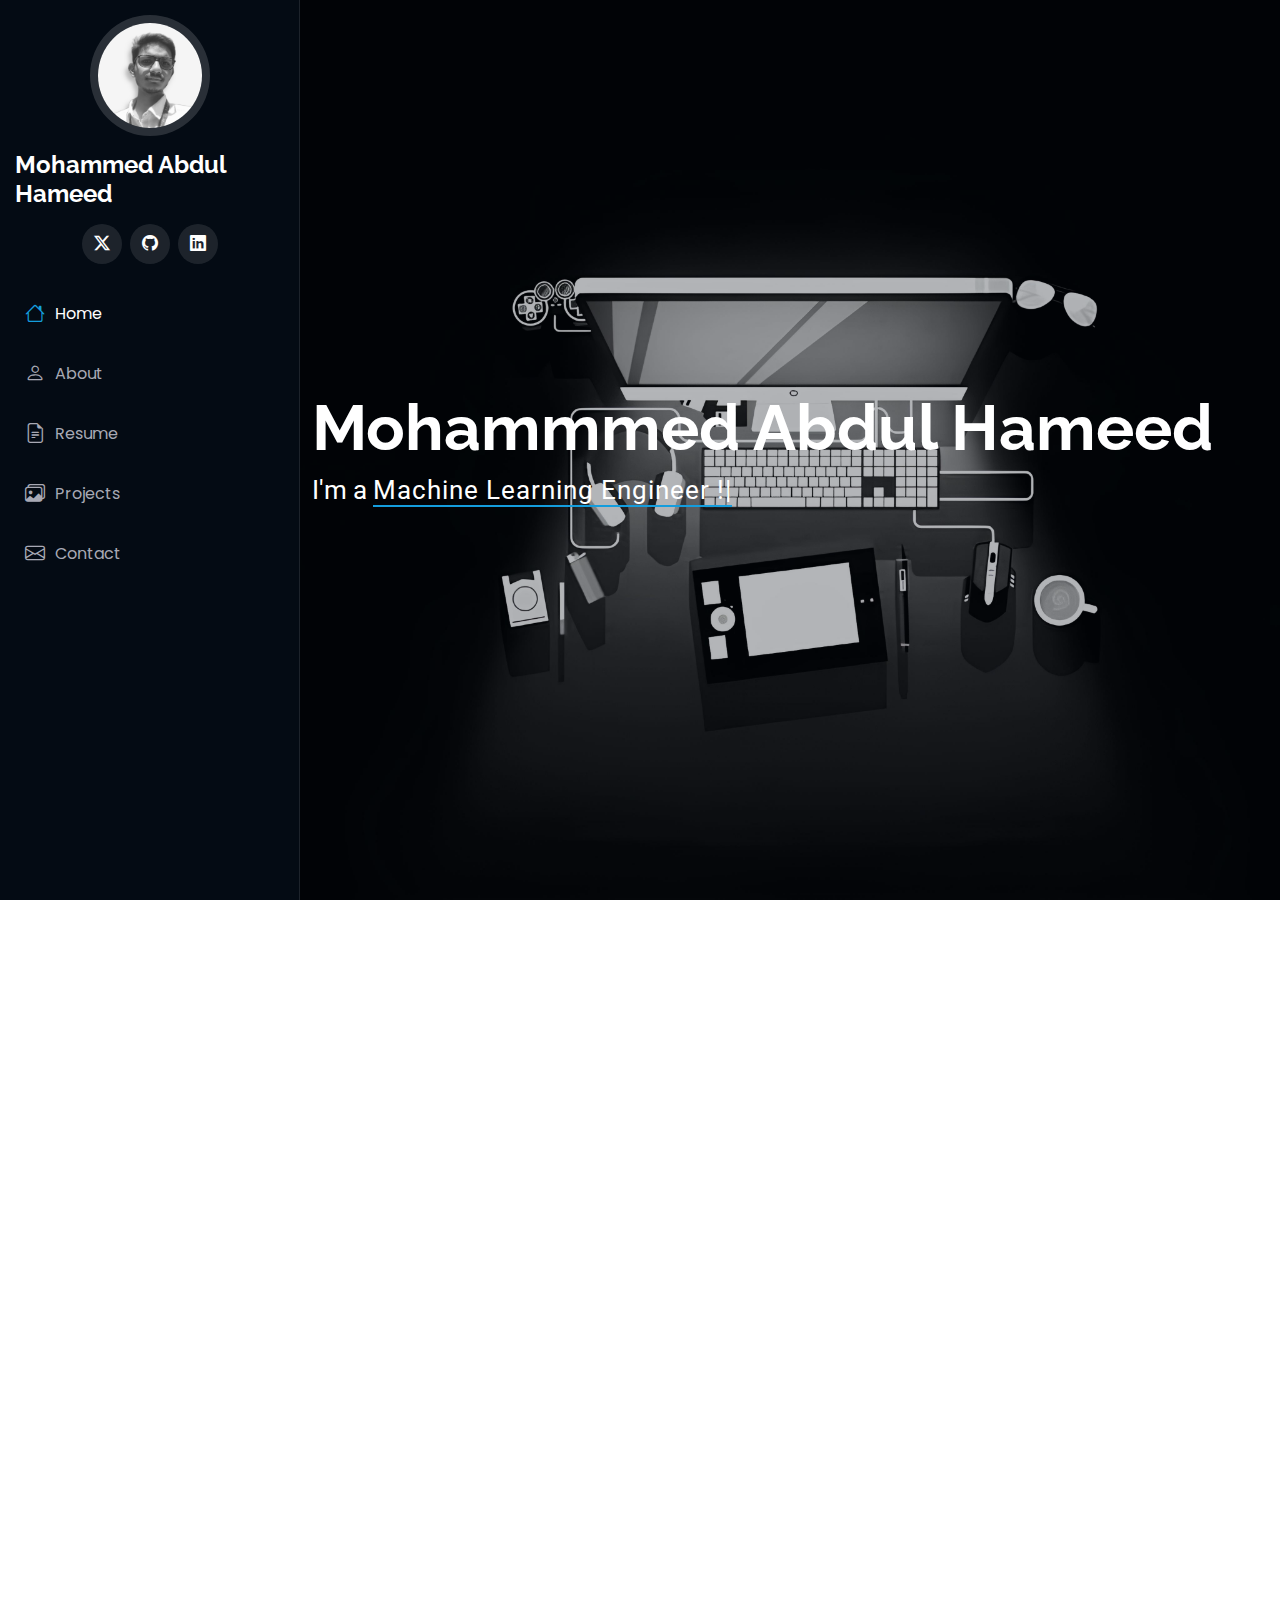
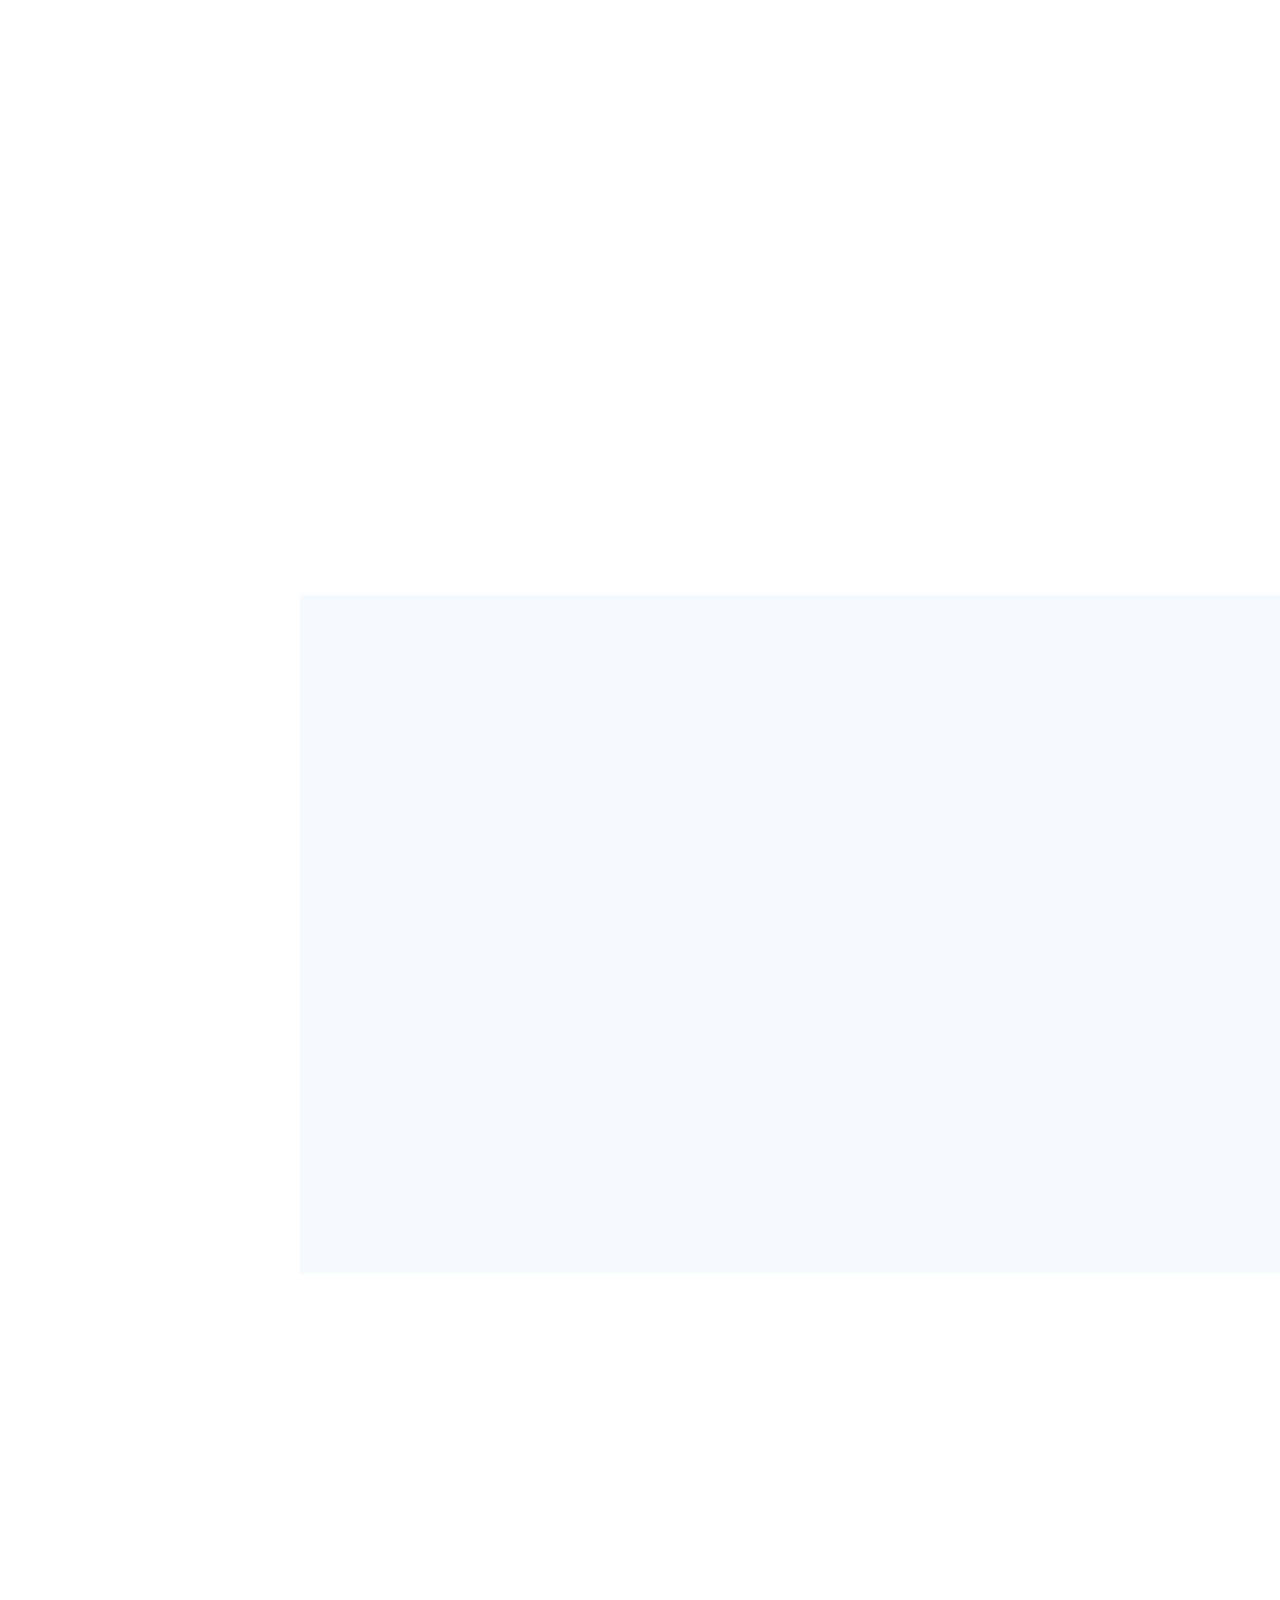
==== index.html @ 0af3f482 "first commit" ====
<!DOCTYPE html>
<html lang="en">

<head>
  <meta charset="utf-8">
  <meta content="width=device-width, initial-scale=1.0" name="viewport">
  <title>Mohammed Abdul Hameed</title>
  <meta content="" name="description">
  <meta content="" name="keywords">

  <!-- Favicons -->
  <link href="assets/img/favicon.png" rel="icon">
  <link href="assets/img/apple-touch-icon.png" rel="apple-touch-icon">

  <!-- Fonts -->
  <link href="https://fonts.googleapis.com" rel="preconnect">
  <link href="https://fonts.gstatic.com" rel="preconnect" crossorigin>
  <link href="https://fonts.googleapis.com/css2?family=Roboto:ital,wght@0,100;0,300;0,400;0,500;0,700;0,900;1,100;1,300;1,400;1,500;1,700;1,900&family=Poppins:ital,wght@0,100;0,200;0,300;0,400;0,500;0,600;0,700;0,800;0,900;1,100;1,200;1,300;1,400;1,500;1,600;1,700;1,800;1,900&family=Raleway:ital,wght@0,100;0,200;0,300;0,400;0,500;0,600;0,700;0,800;0,900;1,100;1,200;1,300;1,400;1,500;1,600;1,700;1,800;1,900&display=swap" rel="stylesheet">

  <!-- Vendor CSS Files -->
  <link href="assets/vendor/bootstrap/css/bootstrap.min.css" rel="stylesheet">
  <link href="assets/vendor/bootstrap-icons/bootstrap-icons.css" rel="stylesheet">
  <link href="assets/vendor/aos/aos.css" rel="stylesheet">
  <link href="assets/vendor/glightbox/css/glightbox.min.css" rel="stylesheet">
  <link href="assets/vendor/swiper/swiper-bundle.min.css" rel="stylesheet">

  <!-- Main CSS File -->
  <link href="assets/css/main.css" rel="stylesheet">

 
</head>

<body class="index-page">

  <header id="header" class="header dark-background d-flex flex-column">
    <i class="header-toggle d-xl-none bi bi-list"></i>

    <div class="profile-img">
      <img src="assets/img/Screenshot 2024-06-10 215440.png" alt="" class="img-fluid rounded-circle">
    </div>

    <a href="index.html" class="logo d-flex align-items-center justify-content-center">
      <!-- Uncomment the line below if you also wish to use an image logo -->
      <!-- <img src="assets/img/logo.png" alt=""> -->
      <h1 class="sitename">Mohammed Abdul Hameed</h1>
    </a>

    <div class="social-links text-center">
      <a href="#" class="twitter"><i class="bi bi-twitter-x"></i></a>
      <a href="https://github.com/AbdulHameed22" class="github"><i class="bi bi-github"></i></a>
      
      <a href="https://www.linkedin.com/in/abdul-hameed-50090b255/" class="linkedin"><i class="bi bi-linkedin"></i></a>
    </div>

    <nav id="navmenu" class="navmenu">
      <ul>
        <li><a href="#hero" class="active"><i class="bi bi-house navicon"></i>Home</a></li>
        <li><a href="#about"><i class="bi bi-person navicon"></i> About</a></li>
        <li><a href="#resume"><i class="bi bi-file-earmark-text navicon"></i> Resume</a></li>
        <li><a href="#portfolio"><i class="bi bi-images navicon"></i> Projects</a></li>
        
        
        <li><a href="#contact"><i class="bi bi-envelope navicon"></i> Contact</a></li>
      </ul>
    </nav>

  </header>

  <main class="main">

    <!-- Hero Section -->
    <section id="hero" class="hero section dark-background">

      <img src="assets/img/WhatsApp Image 2024-07-26 at 12.39.58_763ef85f (2).jpg" alt="" data-aos="fade-in" class="">

      <div class="container" data-aos="fade-up" data-aos-delay="100">
        <h2>Mohammmed Abdul Hameed</h2>
        <p>I'm a <span class="typed" data-typed-items=" Machine Learning Engineer !">Machine Learning Engineer !</span><span class="typed-cursor typed-cursor--blink" aria-hidden="true"></span><span class="typed-cursor typed-cursor--blink" aria-hidden="true"></span></p>
      </div>

    </section><!-- /Hero Section -->

    <!-- About Section -->
    <section id="about" class="about section">

      <!-- Section Title -->
      <div class="container section-title" data-aos="fade-up">
        <h2>About</h2>
        <p>Name's Mohammed Abdul Hameed. As a junior developer passionate for AI, machine learning, and data science, I'm eager to transform curiosity into innovation.I aim to unlock the potential of data for impactful solutions.

          I'm committed to making tech accessible and ethical, actively engaging with developer communities on Github and Linkedin. Building projects from the first init commit to a complete product excites me.I also enjoy diving into non-tech activities, soaking up quirky fun facts, and exploring DIY projects that spark my creativity.
          
          Join me on this journey as I explore the possibilities of AI and data science, fueled by a passion for learning and creating positive change!.</p>
      </div><!-- End Section Title -->

      <div class="container" data-aos="fade-up" data-aos-delay="100">

        <div class="row gy-4 justify-content-center">
          <div class="col-lg-4">
            <img src="assets/img/Screenshot 2024-06-10 215440.png" class="img-fluid" alt="">
          </div>
          <div class="col-lg-8 content">
            <h2>AI/ML Engineer &amp; Data Scientist.</h2>
            <p class="fst-italic py-3">
              As an AI/ML trailblazer, I transform caffeine into code, insights into innovations, and data into dynamic solutions.
            </p>
            <div class="row">
              <div class="col-lg-6">
                <ul>
                  <li><i class="bi bi-chevron-right"></i> <strong>Birthday:</strong> <span>1 December 2001</span></li>
                  
                  <li><i class="bi bi-chevron-right"></i> <strong>City:</strong> <span>India</span></li>
                </ul>
              </div>
              <div class="col-lg-6">
                <ul>
                  
                  <li><i class="bi bi-chevron-right"></i> <strong>Degree:</strong> <span>Bachelors</span></li>
                  <li><i class="bi bi-chevron-right"></i> <strong>Email:</strong> <span>mabdulhameed20engg@gmail.com</span></li>
                 
                </ul>
              </div>
            </div>
            <p class="py-3">
              

            </p>
          </div>
        </div>

      </div>

    </section><!-- /About Section -->

    <!-- Stats Section -->
    <section id="stats" class="stats section">

      <div class="container" data-aos="fade-up" data-aos-delay="100">

        <div class="row gy-4">

          <div class="col-lg-3 col-md-6">
            <div class="stats-item">
              <i class="bi bi-emoji-smile"></i>
              <span data-purecounter-start="0" data-purecounter-end="1" data-purecounter-duration="1" class="purecounter"></span>
              <p><strong>Plus</strong><span>Years of experience</span></p>
            </div>
          </div><!-- End Stats Item -->

         
          <div class="col-lg-3 col-md-6">
            <div class="stats-item">
              <i class="bi bi-journal-richtext"></i>
              <span data-purecounter-start="0" data-purecounter-end="5" data-purecounter-duration="1" class="purecounter"></span>
              <p><strong>Plus</strong> <span>Projects done</span></p>
            </div>
          </div><!-- End Stats Item -->

          <div class="col-lg-3 col-md-6">
            <div class="stats-item">
              <i class="bi bi-check-circle"></i>
              <span data-purecounter-start="0" data-purecounter-end="110" data-purecounter-duration="1" class="purecounter"></span>
              <p><strong>hours plus </strong> <span>Learning and development</span></p>
            </div>
          </div><!-- End Stats Item -->

        </div>

      </div>

    </section><!-- /Stats Section -->

    <!-- Skills Section -->
    <section id="skills" class="skills section light-background">

      <!-- Section Title -->
      <div class="container section-title" data-aos="fade-up">
        <h2>Skills</h2>
        
      </div><!-- End Section Title -->

      <div class="container" data-aos="fade-up" data-aos-delay="100">

        <div class="row skills-content skills-animation">

          <div class="col-lg-6">

            <div class="progress">
              <span class="skill"><span>Python</span> <i class="val">80%</i></span>
              <div class="progress-bar-wrap">
                <div class="progress-bar" role="progressbar" aria-valuenow="80" aria-valuemin="0" aria-valuemax="100"></div>
              </div>
            </div><!-- End Skills Item -->

            <div class="progress">
              <span class="skill"><span>SQL</span> <i class="val">75%</i></span>
              <div class="progress-bar-wrap">
                <div class="progress-bar" role="progressbar" aria-valuenow="75" aria-valuemin="0" aria-valuemax="100"></div>
              </div>
            </div><!-- End Skills Item -->

            <div class="progress">
              <span class="skill"><span>C</span> <i class="val">70%</i></span>
              <div class="progress-bar-wrap">
                <div class="progress-bar" role="progressbar" aria-valuenow="70" aria-valuemin="0" aria-valuemax="100"></div>
              </div>
            </div><!-- End Skills Item -->

          </div>

          <div class="col-lg-6">

            <div class="progress">
              <span class="skill"><span>Data Analysis</span> <i class="val">80%</i></span>
              <div class="progress-bar-wrap">
                <div class="progress-bar" role="progressbar" aria-valuenow="80" aria-valuemin="0" aria-valuemax="100"></div>
              </div>
            </div><!-- End Skills Item -->

            <div class="progress">
              <span class="skill"><span>Data Visualization</span> <i class="val">80%</i></span>
              <div class="progress-bar-wrap">
                <div class="progress-bar" role="progressbar" aria-valuenow="80" aria-valuemin="0" aria-valuemax="100"></div>
              </div>
            </div><!-- End Skills Item -->

            <div class="progress">
              <span class="skill"><span>Git</span> <i class="val">55%</i></span>
              <div class="progress-bar-wrap">
                <div class="progress-bar" role="progressbar" aria-valuenow="55" aria-valuemin="0" aria-valuemax="100"></div>
              </div>
            </div><!-- End Skills Item -->

          </div>

        </div>

      </div>

    </section><!-- /Skills Section -->

    <!-- Resume Section -->
    <section id="resume" class="resume section">

      <!-- Section Title -->
      <div class="container section-title" data-aos="fade-up">
        <h2>Resume</h2>
        <p>Explore My Professional Journey! With over a year of hands-on experience, I’ve been transforming complex data into actionable insights. My resume showcases a blend of practical projects and evolving skills, reflecting my commitment to building a solid foundation for impactful data solutions. Discover how my passion and expertise are shaping my path as a Junior ML Engineer/Data Scientist !</p>
      </div><!-- End Section Title -->

      <div class="container">

        <div class="row">

          <div class="col-lg-6" data-aos="fade-up" data-aos-delay="100">
            <h3 class="resume-title">Sumary</h3>

            <div class="resume-item pb-0">
              <h4>MOHAMMED ABDUL HAMEED</h4>
              <p><em>Innovative and highly motivated ML Engineer/Data Scientist with 1+ years of experience & strong focus on AI, machine learning, and data science. Passionate about transforming complex data into actionable insights, from initial analysis to impactful solutions. Dedicated to continuous learning and ethical technology practices, with hands-on experience in developing data-driven projects and engaging with tech communities.</em></p>
              <ul>
                <li>India/KSA</li>
                
                <li>mabdulhameed20engg@gmail.com</li>
              </ul>
            </div><!-- Edn Resume Item -->

            <h3 class="resume-title">Education</h3>
            <div class="resume-item">
              <h4>Bachelor of Technology in Mechatronics & Automation Engineering</h4>
              <h5>2019 - 2023</h5>
              <p><em>Mahatma Gandhi Institute of Technology, Hyderabad, India</em></p>
              </p>
            </div><!-- Edn Resume Item -->
            <h3 class="resume-title">Certifications</h3>
            <div class="resume-item">          
              <ul>
                <li>Artificial Inteligence Virtual Program.</li>  
                <li>Data visualization using python.</li>
                <li>Data analysis using python.</li>
               
            </p>
            </div><!-- Edn Resume Item -->

          </div>

          <div class="col-lg-6" data-aos="fade-up" data-aos-delay="200">
            <h3 class="resume-title">Professional Experience</h3>
            <div class="resume-item">
              <h4>Data Scientist</h4>
              <h5>2023 - Present</h5>
              <p><em>Hyerabad,India </em></p>
              <ul>
                <li>Assist in crafting and refining data models and predictive algorithms, boosting business insights and supporting key strategic decisions by 15%.</li>
                <li>Work alongside senior team members on data collection, processing, and analysis, improving data accuracy and relevance by 20%. </li>
                <li>Help evaluate data quality and integrity across various sources, ensuring high standards and cutting data errors by 10%.</li>
                <li>Utilize data analysis tools and software effectively, contributing to successful projects with budgets from $1,000 to $15,000, maximizing results within given constraints.</li>
              </ul>
            </div><!-- Edn Resume Item -->

            <div class="resume-item">
              <h4>IOT & Data Analytics Engineer</h4>
              <h5>2023 - 2023</h5>
              <p><em>Inclusive Growth Chain, Hyderabad , India</em></p>
              <ul>
                <li>Engineered an advanced water quality control device using IoT technology, revolutionizing real-time monitoring and enhancing water safety.</li>
                <li>Developed and customized technology solutions for clients, streamlining the process from initial analysis to deployment and improving system performance.</li>
                <li>Executed comprehensive data cleaning and structuring, enhancing data quality and ensuring accuracy for further analysis.</li>
                <li>Conducted detailed data analysis to extract actionable insights and identify trends, forecasting future outcomes and supporting informed decision-making.</li>
                <li>Designed, built, and tested applications based on user needs, addressing business challenges with agility and researching new water quality monitoring techniques.</li>
              </ul>
            </div><!-- Edn Resume Item -->

          </div>

        </div>

      </div>

    </section><!-- /Resume Section -->

    <!-- Portfolio Section -->
    <section id="portfolio" class="portfolio section light-background">

      <!-- Section Title -->
      <div class="container section-title" data-aos="fade-up">
        <h2>Projects</h2>
        <p>Welcome to my creative playground! Here, you’ll find a vibrant mix of my latest projects and experiments. I’m always up to something new, so come back often to see what’s next in my journey of innovation.

        </p>
      </div><!-- End Section Title -->

      <div class="container">

        <div class="isotope-layout" data-default-filter="*" data-layout="masonry" data-sort="original-order">

          <ul class="portfolio-filters isotope-filters" data-aos="fade-up" data-aos-delay="100">
            <li data-filter="*" class="filter-active">My Projects</li>
            
          </ul><!-- End Portfolio Filters -->

          <div class="row gy-4 isotope-container" data-aos="fade-up" data-aos-delay="200">

            <div class="col-lg-4 col-md-6 portfolio-item isotope-item filter-app">
              <div class="portfolio-content h-100">
                <img src="assets/img/portfolio/titanic survival.jpeg" class="img-fluid" alt="">
                <div class="portfolio-info">
                  <h4>Project 1</h4>
                  <p>Data Visualization of titanic survivors</p>
                  <a href="assets/img/portfolio/titanic survival.jpeg" title="App 1" data-gallery="portfolio-gallery-app" class="glightbox preview-link"><i class="bi bi-zoom-in"></i></a>
                  <a href="https://github.com/AbdulHameed22/Traffic-Incident-Visualisation" title="More Details" class="details-link"><i class="bi bi-link-45deg"></i></a>
                </div>
              </div>
            </div><!-- End Portfolio Item -->

            <div class="col-lg-4 col-md-6 portfolio-item isotope-item filter-product">
              <div class="portfolio-content h-100">
                <img src="assets/img/portfolio/Sms classifier.jpg" class="img-fluid" alt="">
                <div class="portfolio-info">
                  <h4>Project 2</h4>
                  <p>SMS (Spam/Ham) Classifier</p>
                  <a href="assets/img/portfolio/Sms classifier.jpg" title="Product 1" data-gallery="portfolio-gallery-product" class="glightbox preview-link"><i class="bi bi-zoom-in"></i></a>
                  <a href="AbdulHameed22_SMS-Classifier.html" title="More Details" class="details-link"><i class="bi bi-link-45deg"></i></a>
                </div>
              </div>
            </div><!-- End Portfolio Item -->

            <div class="col-lg-4 col-md-6 portfolio-item isotope-item filter-branding">
              <div class="portfolio-content h-100">
                <img src="assets/img/portfolio/cat-dog.png" class="img-fluid" alt="">
                <div class="portfolio-info">
                  <h4>Project 3</h4>
                  <p>Cat and Dog Classifier Model</p>
                  <a href="assets/img/portfolio/cat-dog.png" title="Branding 1" data-gallery="portfolio-gallery-branding" class="glightbox preview-link"><i class="bi bi-zoom-in"></i></a>
                  <a href="AbdulHameed22_Cat-and-Dog-Classifier.html" title="More Details" class="details-link"><i class="bi bi-link-45deg"></i></a>
                </div>
              </div>
            </div><!-- End Portfolio Item -->

            <div class="col-lg-4 col-md-6 portfolio-item isotope-item filter-books">
              <div class="portfolio-content h-100">
                <img src="assets/img/portfolio/traffic visualization.jpeg" class="img-fluid" alt="">
                <div class="portfolio-info">
                  <h4>Project 4</h4>
                  <p>US Traffic Incident Visualization</p>
                  <a href="assets/img/portfolio/traffic visualization.jpeg" title="Branding 1" data-gallery="portfolio-gallery-book" class="glightbox preview-link"><i class="bi bi-zoom-in"></i></a>
                  <a href="AbdulHameed22_Traffic-Incident-Visualisation.mhtml" title="More Details" class="details-link"><i class="bi bi-link-45deg"></i></a>
                </div>
              </div>
            </div><!-- End Portfolio Item -->

            </div><!-- End Portfolio Item -->

        </div>

      </div>

    </section><!-- /Portfolio Section -->

    
    <!-- Contact Section -->
    <section id="contact" class="contact section">

      <!-- Section Title -->
      <div class="container section-title" data-aos="fade-up">
        <h2>Contact</h2>
        <p>Lets Connect</p>
      </div><!-- End Section Title -->

      <div class="container" data-aos="fade-up" data-aos-delay="100">

        <div class="row gy-4">

          <div class="col-lg-5">

            <div class="info-wrap">
              <div class="info-item d-flex" data-aos="fade-up" data-aos-delay="200">
                <i class="bi bi-geo-alt flex-shrink-0"></i>
                <div>
                  <h3>Address</h3>
                  <p>Hyderabad , India </p>
                  <p>Dammam, Saudi Arabia </p>
                </div>
              </div><!-- End Info Item -->

              <div class="info-item d-flex" data-aos="fade-up" data-aos-delay="300">
                <i class="bi bi-linkedin flex-shrink-0"></i>
                <div>
                  <h3>Connect at </h3>
                  <p>linkedinpfp</p>
                </div>
              </div><!-- End Info Item -->

              <div class="info-item d-flex" data-aos="fade-up" data-aos-delay="400">
                <i class="bi bi-envelope flex-shrink-0"></i>
                <div>
                  <h3>Email</h3>
                  <p>mabdulhameed20engg@gmail.com</p>
                </div>
              </div><!-- End Info Item -->

              
            </div>
          </div>

        <p>© <span>Copyright</span> <strong class="px-1 sitename">Mohammed Abdul Hameed</strong> <span>All Rights Reserved</span></p>
      </div>
      <div class="credits">
        <!-- All the links in the footer should remain intact. -->
        <!-- You can delete the links only if you've purchased the pro version. -->
        <!-- Licensing information: https://bootstrapmade.com/license/ -->
        <!-- Purchase the pro version with working PHP/AJAX contact form: [buy-url] -->
        Designed by <a href="https://bootstrapmade.com/">Mohammed Abdul Hameed</a>
      </div>
    </div>

  </footer>

  <!-- Scroll Top -->
  <a href="#" id="scroll-top" class="scroll-top d-flex align-items-center justify-content-center"><i class="bi bi-arrow-up-short"></i></a>

  <!-- Preloader -->
  <div id="preloader"></div>

  <!-- Vendor JS Files -->
  <script src="assets/vendor/bootstrap/js/bootstrap.bundle.min.js"></script>
  <script src="assets/vendor/php-email-form/validate.js"></script>
  <script src="assets/vendor/aos/aos.js"></script>
  <script src="assets/vendor/typed.js/typed.umd.js"></script>
  <script src="assets/vendor/purecounter/purecounter_vanilla.js"></script>
  <script src="assets/vendor/waypoints/noframework.waypoints.js"></script>
  <script src="assets/vendor/glightbox/js/glightbox.min.js"></script>
  <script src="assets/vendor/imagesloaded/imagesloaded.pkgd.min.js"></script>
  <script src="assets/vendor/isotope-layout/isotope.pkgd.min.js"></script>
  <script src="assets/vendor/swiper/swiper-bundle.min.js"></script>

  <!-- Main JS File -->
  <script src="assets/js/main.js"></script>

</body>

</html>
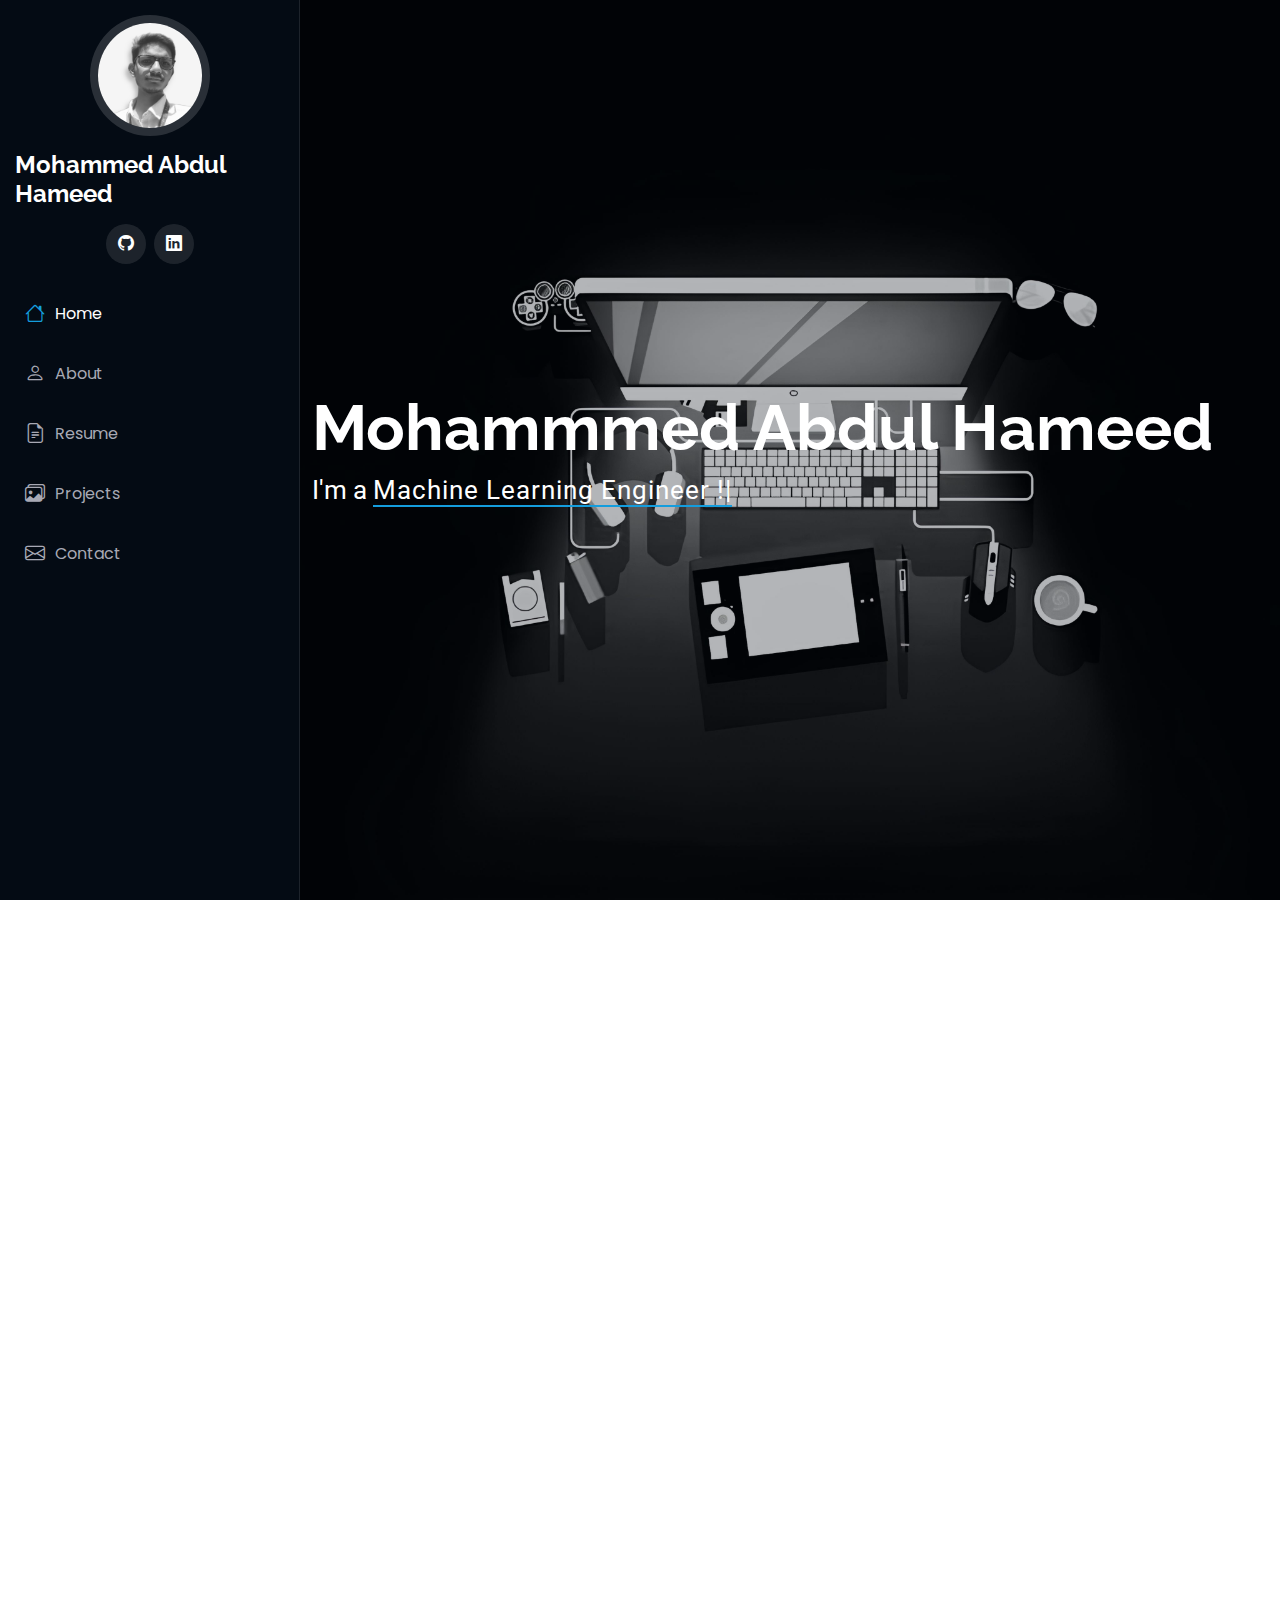
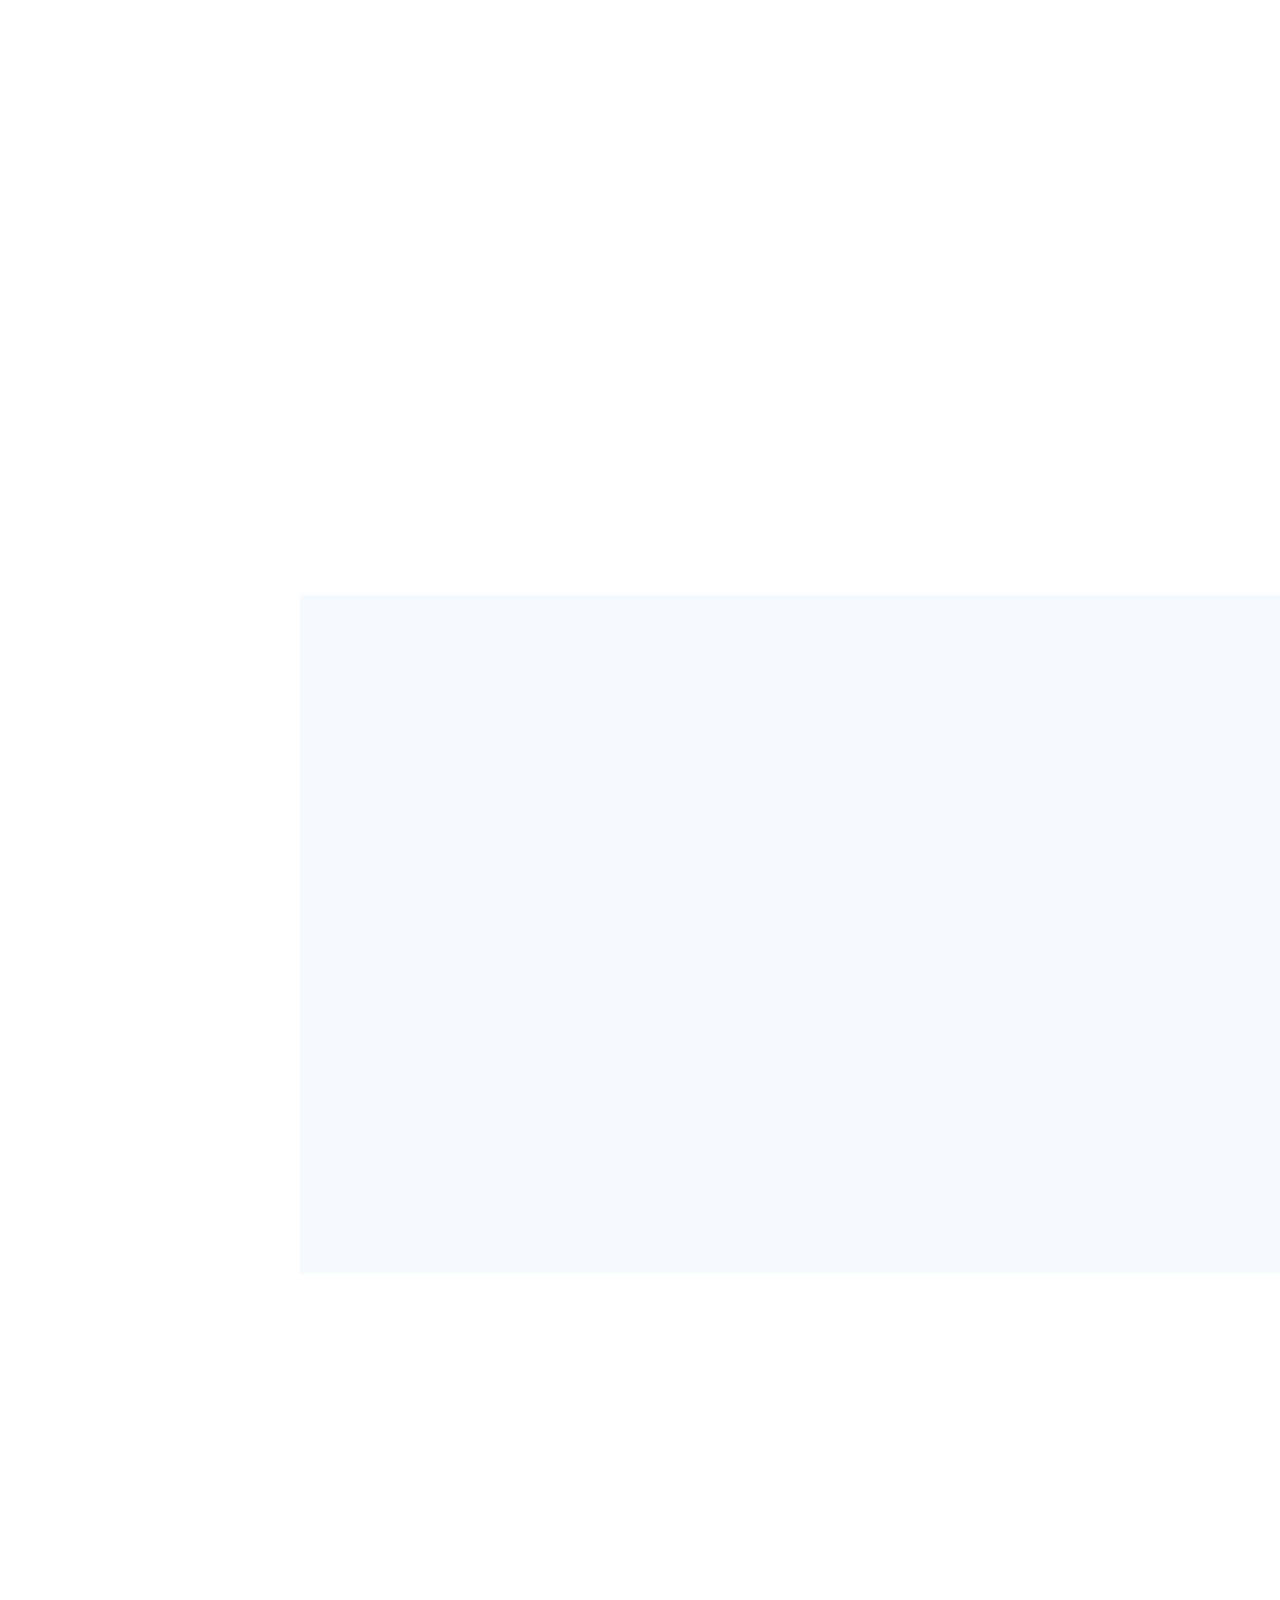
==== commit bd46bd5f: "removing twitter icon" ====
--- a/index.html
+++ b/index.html
@@ -46,7 +46,7 @@
     </a>
 
     <div class="social-links text-center">
-      <a href="#" class="twitter"><i class="bi bi-twitter-x"></i></a>
+      
       <a href="https://github.com/AbdulHameed22" class="github"><i class="bi bi-github"></i></a>
       
       <a href="https://www.linkedin.com/in/abdul-hameed-50090b255/" class="linkedin"><i class="bi bi-linkedin"></i></a>
